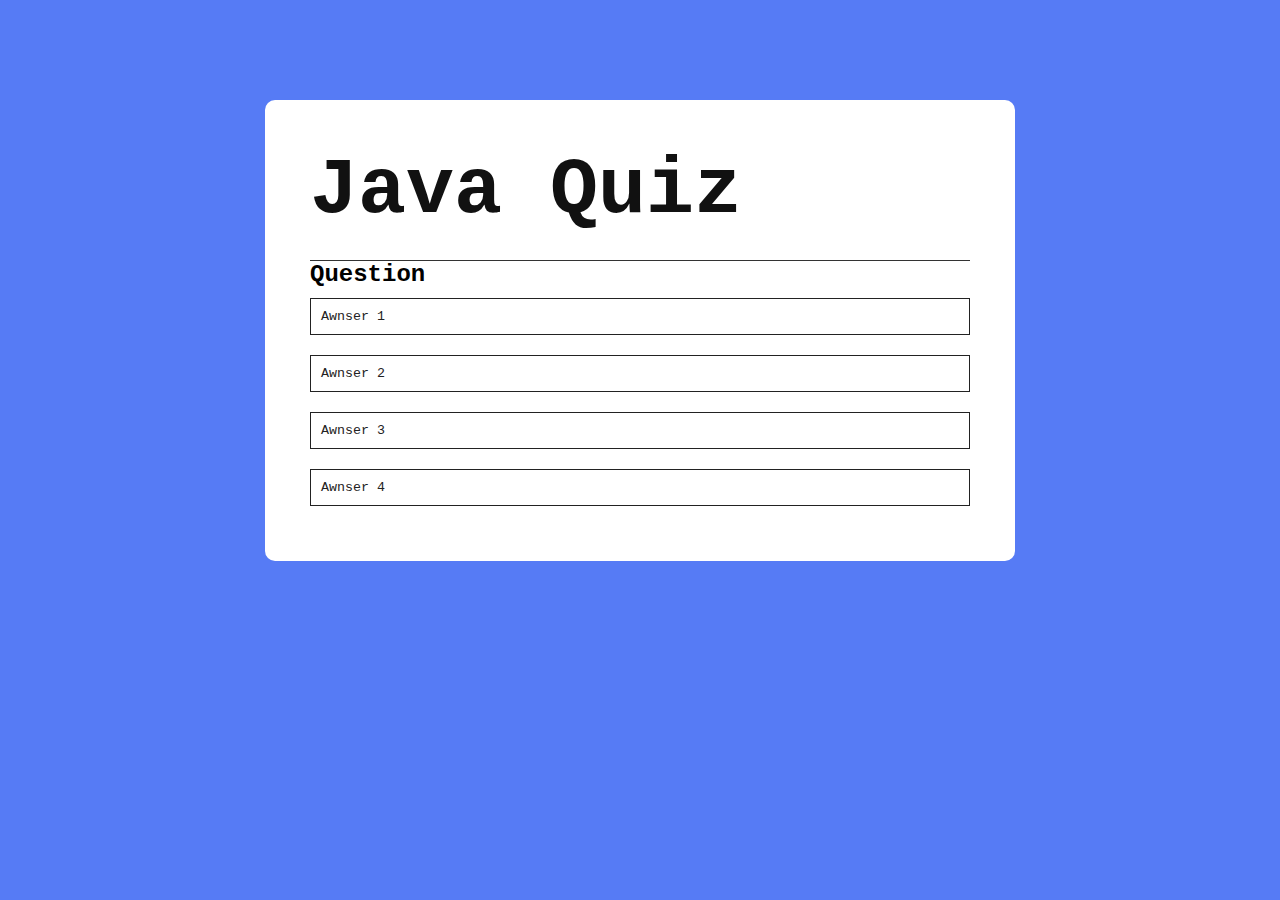
==== index.html @ 15778f6f "Added more css and html" ====
<!DOCTYPE html>
    <html>
        <head>
            <title>Java Quiz</title>
            <link rel="Stylesheet" href="Assets/Style.css">
        </head>
        
        <body>
            <div class="main">
                <h1>Java Quiz</h1>
                <div id="question">
                    <h2>Question</h2>
                    <div id="button">
                        <button class="btn">Awnser 1</button>
                        <button class="btn">Awnser 2</button>
                        <button class="btn">Awnser 3</button>
                        <button class="btn">Awnser 4</button>
                    </div>
                </div>
            </div>
        </body>
    </html>
---- Assets/Style.css ----
*{
    margin: 0;
    padding: 0;
    font-family: 'Courier New', Courier, monospace;
    box-sizing: border-box;
}
body{
    background: #567bf5
}
.main{
    background: #ffffff;
    width: 80%;
    max-width: 750px;
    margin: 100px auto 0;
    border-radius: 10px;
    padding: 45px;
}
.main h1{
    font-size: 80px;
    color: #111;
    font-weight: 600;
    border-bottom: 1px solid #333;
    padding-bottom: 24px;
}
.quiz{
    padding: 20px 0;
}
.quiz h2{
    font-size: 18px;
    color: aliceblue;
    font-weight: 600;
}
.btn{
    background: #fff;
    color: #222;
    font-weight: 500;
    width: 100%;
    border: 1px solid #222;
    padding: 10px;
    margin: 10px 0;
    text-align: left;
    cursor: pointer;
    transition: all 0.5s;
}
.btn:hover{
    background:#222;
    color: #fff;

}
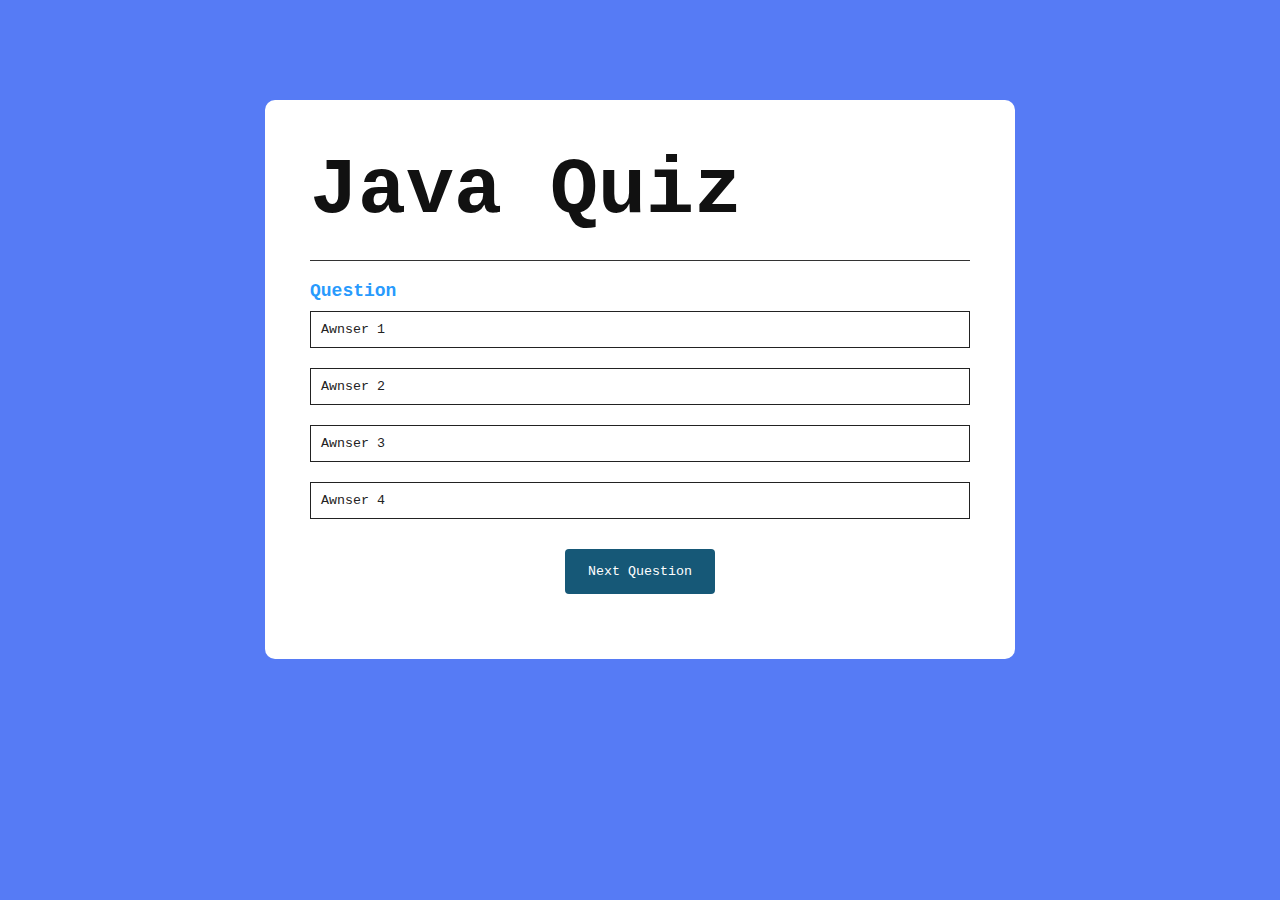
==== commit 09fba83f: "more html and css changes" ====
--- a/index.html
+++ b/index.html
@@ -8,15 +8,19 @@
         <body>
             <div class="main">
                 <h1>Java Quiz</h1>
-                <div id="question">
-                    <h2>Question</h2>
+                <div class="quiz">
+                    <h2 id="question">Question</h2>
                     <div id="button">
                         <button class="btn">Awnser 1</button>
                         <button class="btn">Awnser 2</button>
                         <button class="btn">Awnser 3</button>
                         <button class="btn">Awnser 4</button>
                     </div>
+                    <div class="nextbutton">
+                    <button id="nextbtn">Next Question</button>
+                    </div>
                 </div>
             </div>
+            <script src="./Assets/srcipt.js"></script>
         </body>
     </html>--- a/Assets/Style.css
+++ b/Assets/Style.css
@@ -27,7 +27,7 @@
 }
 .quiz h2{
     font-size: 18px;
-    color: aliceblue;
+    color: rgb(40, 154, 253);
     font-weight: 600;
 }
 .btn{
@@ -40,10 +40,28 @@
     margin: 10px 0;
     text-align: left;
     cursor: pointer;
-    transition: all 0.5s;
+    transition: all 1s;
 }
 .btn:hover{
     background:#222;
     color: #fff;
 
+}
+#nextbtn{
+    background: #165877;
+    color: #fff;
+    font-weight: 500;
+    width: 150px;
+    border: 0;
+    padding: 15px;
+    margin: 20px auto 0;
+    border-radius: 4px;
+    cursor: pointer;
+    transition: all 2s;
+    display: block;
+    /* display: none; */
+}
+#nextbtn:hover{
+    background: #000000;
+    color: #fff;
 }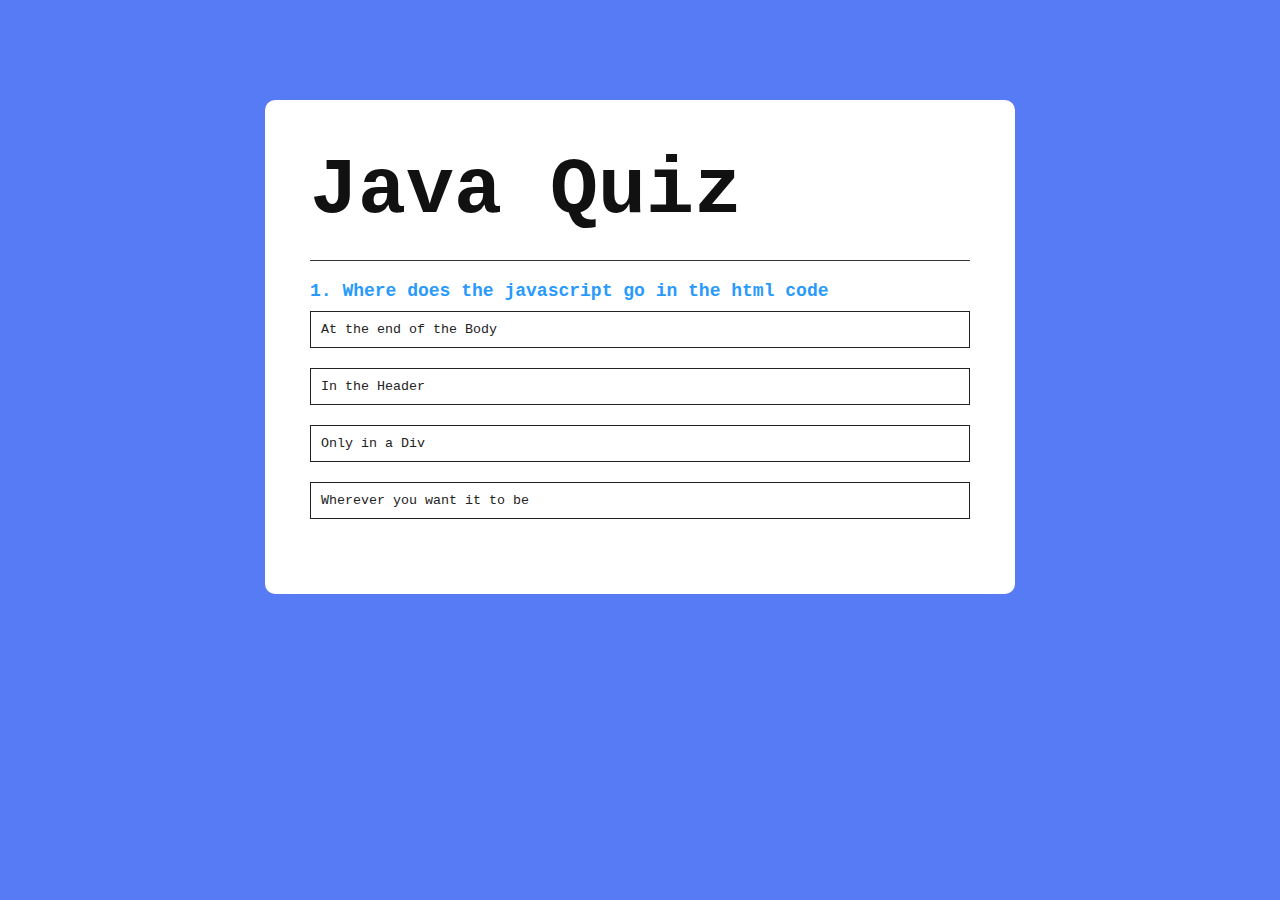
==== commit 4bc0669d: "added js" ====
--- a/index.html
+++ b/index.html
@@ -10,17 +10,17 @@
                 <h1>Java Quiz</h1>
                 <div class="quiz">
                     <h2 id="question">Question</h2>
-                    <div id="button">
+                    <div id="awnser-button">
                         <button class="btn">Awnser 1</button>
                         <button class="btn">Awnser 2</button>
                         <button class="btn">Awnser 3</button>
                         <button class="btn">Awnser 4</button>
                     </div>
                     <div class="nextbutton">
-                    <button id="nextbtn">Next Question</button>
+                    <button id="next-btn">Next Question</button>
                     </div>
                 </div>
             </div>
-            <script src="./Assets/srcipt.js"></script>
+            <script src="./Assets/script.js"></script>
         </body>
     </html>--- a/Assets/Style.css
+++ b/Assets/Style.css
@@ -59,7 +59,7 @@
     cursor: pointer;
     transition: all 2s;
     display: block;
-    /* display: none; */
+    display: none;
 }
 #nextbtn:hover{
     background: #000000;
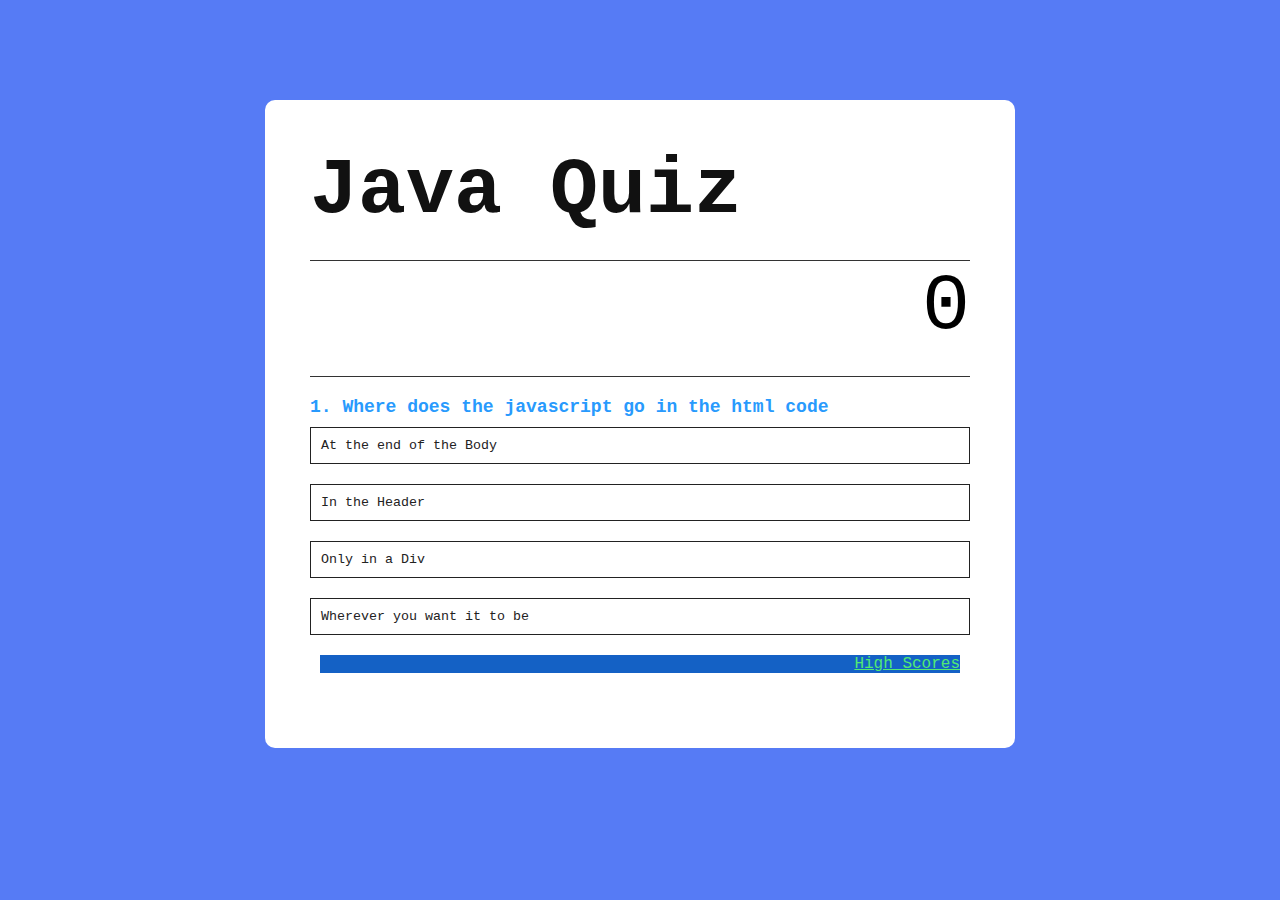
==== commit a1c50f66: "added Highcore functionality" ====
--- a/index.html
+++ b/index.html
@@ -8,6 +8,7 @@
         <body>
             <div class="main">
                 <h1>Java Quiz</h1>
+                <h1 id="time"style="text-align:Right;">0</h1>
                 <div class="quiz">
                     <h2 id="question">Question</h2>
                     <div id="awnser-button">
@@ -19,6 +20,22 @@
                     <div class="nextbutton">
                     <button id="next-btn">Next Question</button>
                     </div>
+                    <a id="Scores" href="/highscores.html" style="text-align: right;">High Scores</a>
+                </div>
+                <div id="forms">
+                    <form>
+                        <input
+                        type="text"
+                        name="username"
+                        id="username"
+                        placeholder="username"
+                        />
+                        <button type="submit" 
+                        class="btn"
+                         onclick="saveHighscore(event)" 
+                         disabled
+                         >Save</button>
+                    </form>
                 </div>
             </div>
             <script src="./Assets/script.js"></script>
--- a/Assets/Style.css
+++ b/Assets/Style.css
@@ -6,6 +6,11 @@
 }
 body{
     background: #567bf5
+}
+#time{
+    color: #000000;
+    font-size: 80px;
+    font-weight: 500;
 }
 .main{
     background: #ffffff;
@@ -64,4 +69,34 @@
 #nextbtn:hover{
     background: #000000;
     color: #fff;
-}+}
+
+.correct{
+    background: #52e973;
+}
+
+.incorrect{
+    background: #eb2e2e;
+}
+#Scores{
+    display: block;
+    text-align: center;
+    background: #1461c5;
+    border-radius: 5;
+    margin: 10px 10px 10px;
+    color: #52e973;
+    
+}
+.forms{
+    width: 200px;
+    display: flex;
+    flex-direction: column;
+    align-items: center;
+    }
+
+    input{
+        margin-bottom: 5px;
+        width: 75px;
+        border: none;
+        box-shadow: 0 5px 0 #52e973;
+    }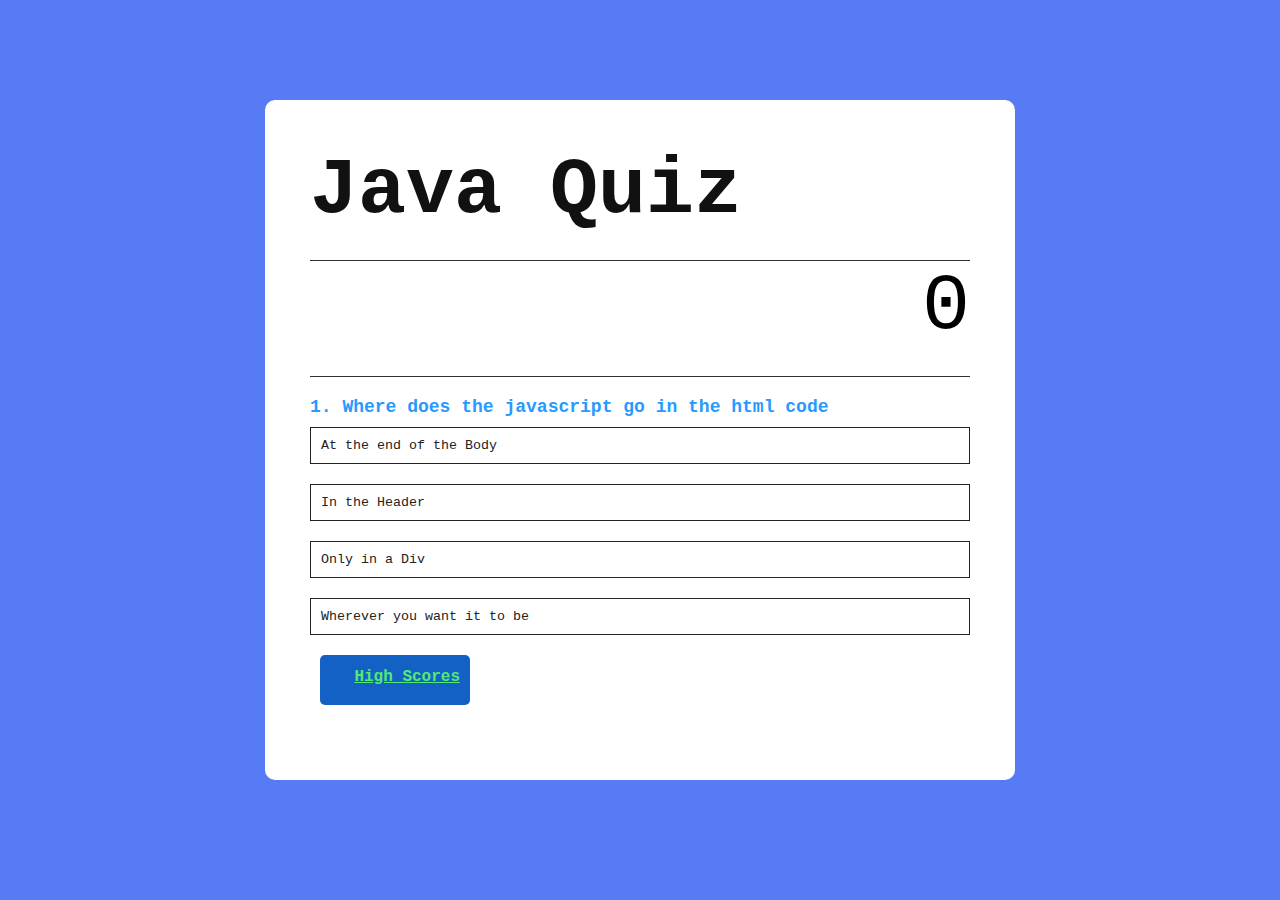
==== commit 8458571b: "Finishing up" ====
--- a/index.html
+++ b/index.html
@@ -20,21 +20,12 @@
                     <div class="nextbutton">
                     <button id="next-btn">Next Question</button>
                     </div>
-                    <a id="Scores" href="/highscores.html" style="text-align: right;">High Scores</a>
+                    <a id="Scores" class="btn2" href="/highscores.html" style="text-align: right;">High Scores</a>
                 </div>
                 <div id="forms">
                     <form>
-                        <input
-                        type="text"
-                        name="username"
-                        id="username"
-                        placeholder="username"
-                        />
-                        <button type="submit" 
-                        class="btn"
-                         onclick="saveHighscore(event)" 
-                         disabled
-                         >Save</button>
+                        <input type="text" name="username" id="username" placeholder="username"/>
+                        <button type="submit" class="btn" onclick="saveHighscore(event)" disabled id="saveScoreBtn">Save</button>
                     </form>
                 </div>
             </div>
--- a/Assets/Style.css
+++ b/Assets/Style.css
@@ -87,16 +87,38 @@
     color: #52e973;
     
 }
-.forms{
+#forms{
     width: 200px;
     display: flex;
     flex-direction: column;
     align-items: center;
     }
 
-    input{
-        margin-bottom: 5px;
-        width: 75px;
-        border: none;
-        box-shadow: 0 5px 0 #52e973;
+input{
+    margin-bottom: 5px;
+    width: 75px;
+    border: none;
+    box-shadow: 0 5px 0 #52e973;
+    }
+#final{
+    color: #000000;
+    display: flex;
+    text-align: center;
+    font-size: 150px;
+    }
+.high-score{
+        color: aqua;
+        background-color: aquamarine;
+    }
+    .btn2{
+        display: block;
+        width: 150px;
+        height: 50px;
+        background: #0041c2;
+        padding: 10px;
+        text-align: center;
+        border-radius: 5px;
+        color: aliceblue;
+        font-weight: bold;
+        line-height: 25px;
     }